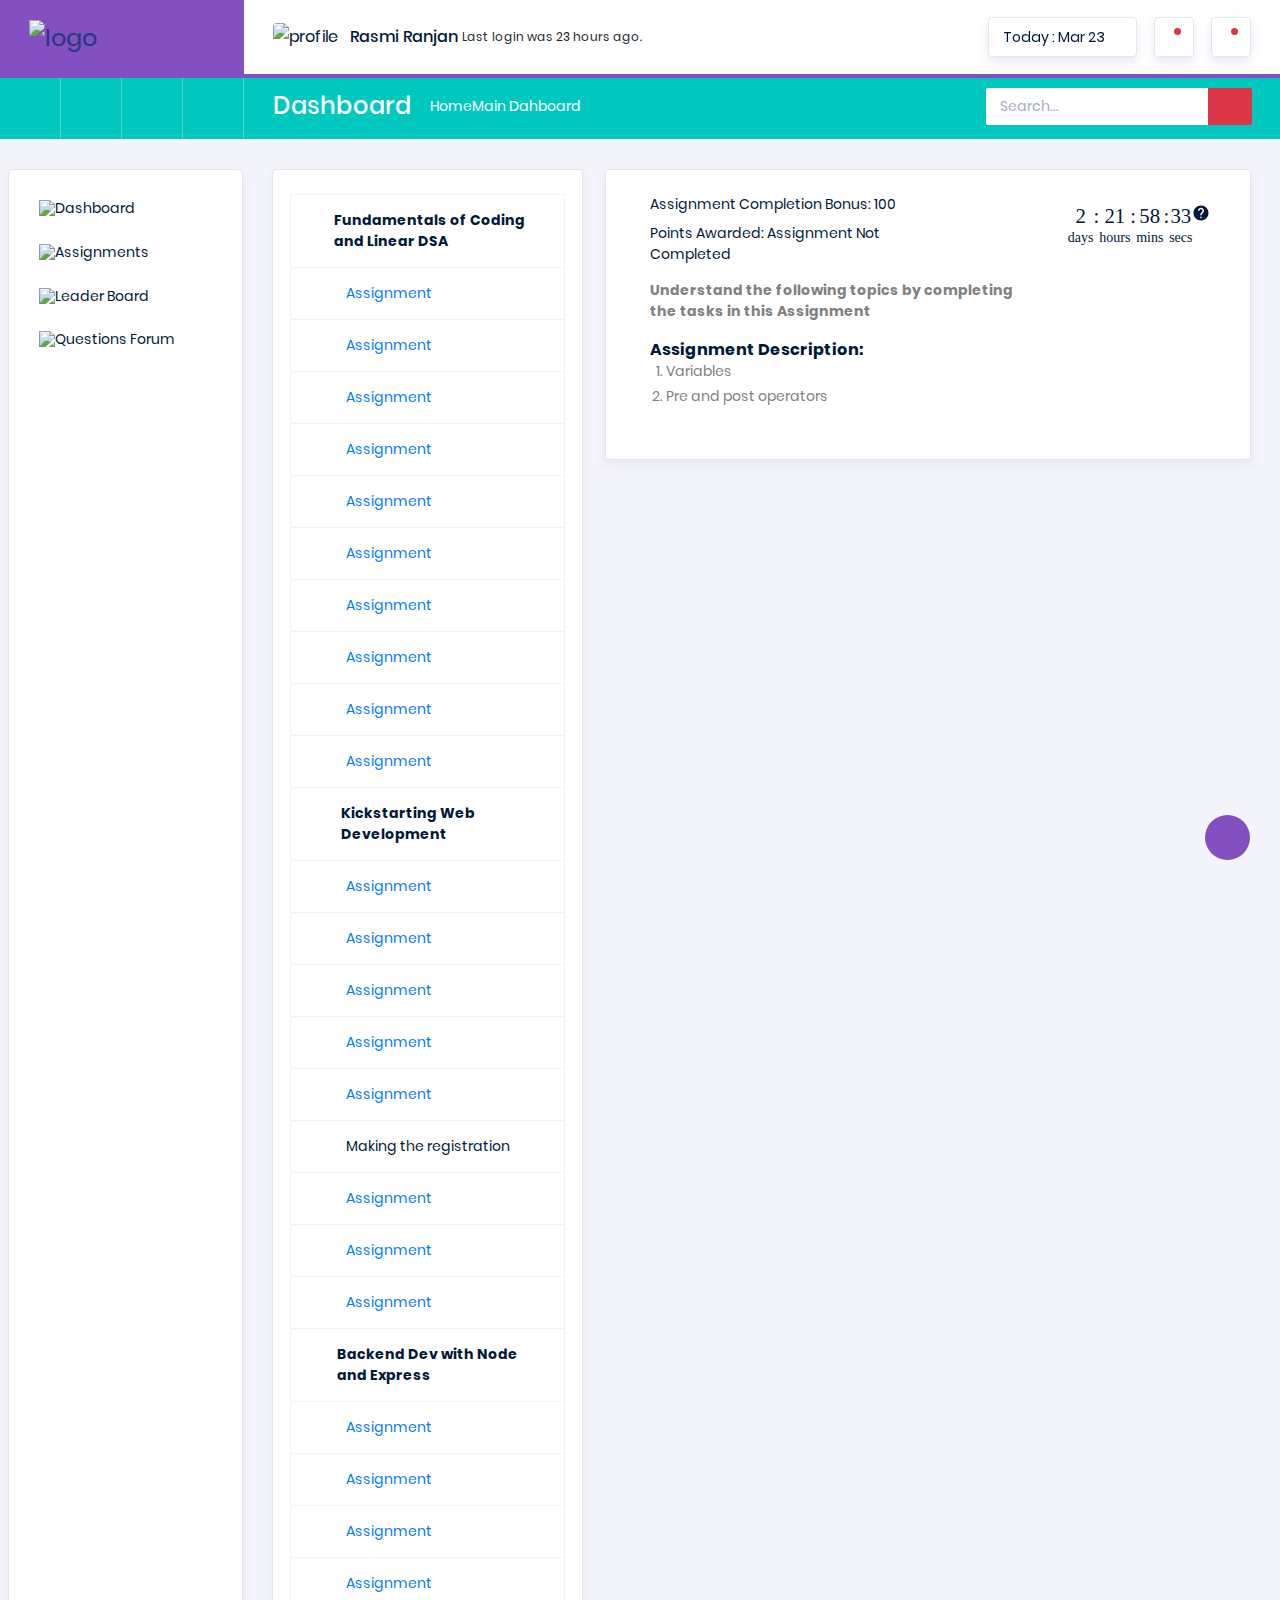
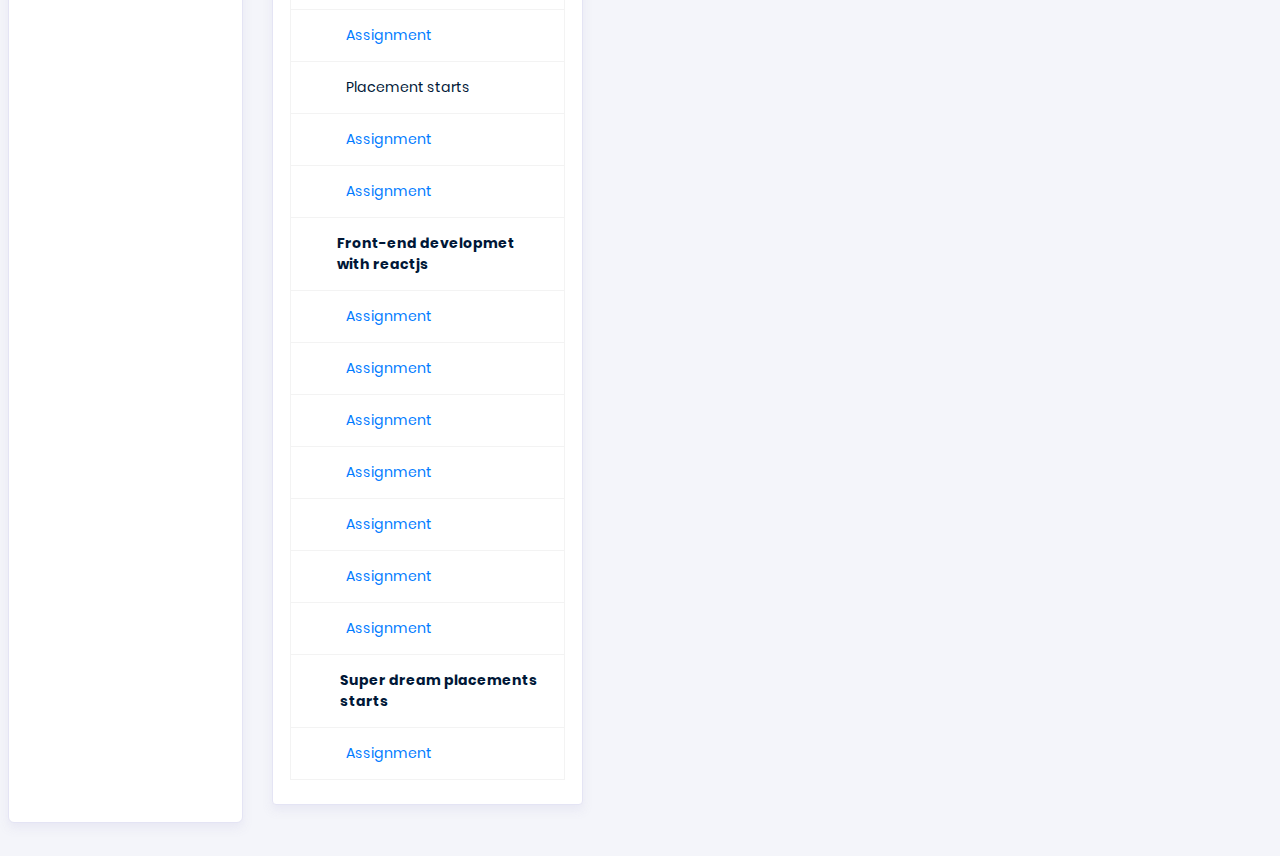
==== Assignments.html @ 37c8fa24 "Add files via upload" ====
<!DOCTYPE html>
<html lang="en">

<head>
  <!-- Required meta tags -->
  <meta charset="utf-8">
  <meta name="viewport" content="width=device-width, initial-scale=1, shrink-to-fit=no">
  <title>Student Dashboard</title>
  <!-- base:css -->
  <link rel="stylesheet" href="vendors/typicons/typicons.css">
  <link rel="stylesheet" href="vendors/css/vendor.bundle.base.css">
  <!-- endinject -->
  <!-- plugin css for this page -->
  <!-- End plugin css for this page -->
  <!-- inject:css -->
  <link rel="stylesheet" href="css/vertical-layout-light/style.css">
  <!-- endinject -->
  <link rel="shortcut icon" href="images/favicon.png" />
</head>

<body>
  <div class="row" id="proBanner">
    <div class="col-12">

    </div>
  </div>
  <div class="container-scroller">
    <!-- partial:partials/_navbar.html -->
    <nav class="navbar col-lg-12 col-12 p-0 fixed-top d-flex flex-row">
      <div class="navbar-brand-wrapper d-flex justify-content-center">
        <div class="navbar-brand-inner-wrapper d-flex justify-content-between align-items-center w-100">
          <a class="navbar-brand brand-logo" href="index.html"><img src="images/" alt="logo" /></a>
          <a class="navbar-brand brand-logo-mini" href="index.html"><img src="images/logo-mini.svg" alt="logo" /></a>
          <button class="navbar-toggler navbar-toggler align-self-center" type="button" data-toggle="minimize">
            <span class="typcn typcn-th-menu"></span>
          </button>
        </div>
      </div>
      <div class="navbar-menu-wrapper d-flex align-items-center justify-content-end">
        <ul class="navbar-nav mr-lg-2">
          <li class="nav-item nav-profile dropdown">
            <a class="nav-link" href="#" data-toggle="dropdown" id="profileDropdown">
              <img src="images/faces/face5.jpg" alt="profile" />
              <span class="nav-profile-name">Rasmi Ranjan</span>
            </a>
            <div class="dropdown-menu dropdown-menu-right navbar-dropdown" aria-labelledby="profileDropdown">
              <a class="dropdown-item">
                <i class="typcn typcn-cog-outline text-primary"></i>
                Settings
              </a>
              <a class="dropdown-item">
                <i class="typcn typcn-eject text-primary"></i>
                Logout
              </a>
            </div>
          </li>
          <li class="nav-item nav-user-status dropdown">
            <p class="mb-0">Last login was 23 hours ago.</p>
          </li>
        </ul>
        <ul class="navbar-nav navbar-nav-right">
          <li class="nav-item nav-date dropdown">
            <a class="nav-link d-flex justify-content-center align-items-center" href="javascript:;">
              <h6 class="date mb-0">Today : Mar 23</h6>
              <i class="typcn typcn-calendar"></i>
            </a>
          </li>
          <li class="nav-item dropdown">
            <a class="nav-link count-indicator dropdown-toggle d-flex justify-content-center align-items-center"
              id="messageDropdown" href="#" data-toggle="dropdown">
              <i class="typcn typcn-cog-outline mx-0"></i>
              <span class="count"></span>
            </a>
            <div class="dropdown-menu dropdown-menu-right navbar-dropdown preview-list"
              aria-labelledby="messageDropdown">
              <p class="mb-0 font-weight-normal float-left dropdown-header">Messages</p>
              <a class="dropdown-item preview-item">
                <div class="preview-thumbnail">
                  <img src="images/faces/face4.jpg" alt="image" class="profile-pic">
                </div>
                <div class="preview-item-content flex-grow">
                  <h6 class="preview-subject ellipsis font-weight-normal">Rasmi Ranjan
                  </h6>
                  <p class="font-weight-light small-text text-muted mb-0">
                    The meeting is cancelled
                  </p>
                </div>
              </a>
              <a class="dropdown-item preview-item">
                <div class="preview-thumbnail">
                  <img src="images/faces/face2.jpg" alt="image" class="profile-pic">
                </div>
                <div class="preview-item-content flex-grow">
                  <h6 class="preview-subject ellipsis font-weight-normal">Tim Cook
                  </h6>
                  <p class="font-weight-light small-text text-muted mb-0">

                  </p>
                </div>
              </a>
              <a class="dropdown-item preview-item">
                <div class="preview-thumbnail">
                  <img src="images/faces/face3.jpg" alt="image" class="profile-pic">
                </div>
                <div class="preview-item-content flex-grow">
                  <h6 class="preview-subject ellipsis font-weight-normal"> Johnson
                  </h6>
                  <p class="font-weight-light small-text text-muted mb-0">

                  </p>
                </div>
              </a>
            </div>
          </li>
          <li class="nav-item dropdown mr-0">
            <a class="nav-link count-indicator dropdown-toggle d-flex align-items-center justify-content-center"
              id="notificationDropdown" href="#" data-toggle="dropdown">
              <i class="typcn typcn-bell mx-0"></i>
              <span class="count"></span>
            </a>
            <div class="dropdown-menu dropdown-menu-right navbar-dropdown preview-list"
              aria-labelledby="notificationDropdown">
              <p class="mb-0 font-weight-normal float-left dropdown-header">Notifications</p>
              <a class="dropdown-item preview-item">
                <div class="preview-thumbnail">
                  <div class="preview-icon bg-success">
                    <i class="typcn typcn-info mx-0"></i>
                  </div>
                </div>
                <div class="preview-item-content">
                  <h6 class="preview-subject font-weight-normal">Application Error</h6>
                  <p class="font-weight-light small-text mb-0 text-muted">
                    Just now
                  </p>
                </div>
              </a>
              <a class="dropdown-item preview-item">
                <div class="preview-thumbnail">
                  <div class="preview-icon bg-warning">
                    <i class="typcn typcn-cog-outline mx-0"></i>
                  </div>
                </div>
                <div class="preview-item-content">
                  <h6 class="preview-subject font-weight-normal">Settings</h6>
                  <p class="font-weight-light small-text mb-0 text-muted">
                    Private message
                  </p>
                </div>
              </a>
              <a class="dropdown-item preview-item">
                <div class="preview-thumbnail">
                  <div class="preview-icon bg-info">
                    <i class="typcn typcn-user mx-0"></i>
                  </div>
                </div>
                <div class="preview-item-content">
                  <h6 class="preview-subject font-weight-normal">New user registration</h6>
                  <p class="font-weight-light small-text mb-0 text-muted">
                    2 days ago
                  </p>
                </div>
              </a>
            </div>
          </li>
        </ul>
        <button class="navbar-toggler navbar-toggler-right d-lg-none align-self-center" type="button"
          data-toggle="offcanvas">
          <span class="typcn typcn-th-menu"></span>
        </button>
      </div>
    </nav>
    <!-- partial -->
    <nav class="navbar-breadcrumb col-xl-12 col-12 d-flex flex-row p-0">
      <div class="navbar-links-wrapper d-flex align-items-stretch">
        <div class="nav-link">
          <a href="javascript:;"><i class="typcn typcn-calendar-outline"></i></a>
        </div>
        <div class="nav-link">
          <a href="javascript:;"><i class="typcn typcn-mail"></i></a>
        </div>
        <div class="nav-link">
          <a href="javascript:;"><i class="typcn typcn-folder"></i></a>
        </div>
        <div class="nav-link">
          <a href="javascript:;"><i class="typcn typcn-document-text"></i></a>
        </div>
      </div>
      <div class="navbar-menu-wrapper d-flex align-items-center justify-content-end">
        <ul class="navbar-nav mr-lg-2">
          <li class="nav-item ml-0">
            <h4 class="mb-0">Dashboard</h4>
          </li>
          <li class="nav-item">
            <div class="d-flex align-items-baseline">
              <p class="mb-0">Home</p>
              <i class="typcn typcn-chevron-right"></i>
              <p class="mb-0">Main Dahboard</p>
            </div>
          </li>
        </ul>
        <ul class="navbar-nav navbar-nav-right">
          <li class="nav-item nav-search d-none d-md-block mr-0">
            <div class="input-group">
              <input type="text" class="form-control" placeholder="Search..." aria-label="search"
                aria-describedby="search">
              <div class="input-group-prepend">
                <span class="input-group-text" id="search">
                  <i class="typcn typcn-zoom"></i>
                </span>
              </div>
            </div>
          </li>
        </ul>
      </div>
    </nav>
    <div class="container-fluid page-body-wrapper">
      <!-- partial:partials/_settings-panel.html -->
      <div class="theme-setting-wrapper">
        <div id="settings-trigger"><i class="typcn typcn-cog-outline"></i></div>
        <div id="theme-settings" class="settings-panel">
          <i class="settings-close typcn typcn-times"></i>
          <p class="settings-heading">SIDEBAR SKINS</p>
          <div class="sidebar-bg-options selected" id="sidebar-light-theme">
            <div class="img-ss rounded-circle bg-light border mr-3"></div>Light
          </div>
          <div class="sidebar-bg-options" id="sidebar-dark-theme">
            <div class="img-ss rounded-circle bg-dark border mr-3"></div>Dark
          </div>
          <p class="settings-heading mt-2">HEADER SKINS</p>
          <div class="color-tiles mx-0 px-4">
            <div class="tiles success"></div>
            <div class="tiles warning"></div>
            <div class="tiles danger"></div>
            <div class="tiles info"></div>
            <div class="tiles dark"></div>
            <div class="tiles default"></div>
          </div>
        </div>
      </div>
      <div id="right-sidebar" class="settings-panel">
        <i class="settings-close typcn typcn-times"></i>
        <ul class="nav nav-tabs" id="setting-panel" role="tablist">
          <li class="nav-item">
            <a class="nav-link active" id="todo-tab" data-toggle="tab" href="#todo-section" role="tab"
              aria-controls="todo-section" aria-expanded="true">TO DO LIST</a>
          </li>
          <li class="nav-item">
            <a class="nav-link" id="chats-tab" data-toggle="tab" href="#chats-section" role="tab"
              aria-controls="chats-section">CHATS</a>
          </li>
        </ul>
        <div class="tab-content" id="setting-content">
          <div class="tab-pane fade show active scroll-wrapper" id="todo-section" role="tabpanel"
            aria-labelledby="todo-section">
            <div class="add-items d-flex px-3 mb-0">
              <form class="form w-100">
                <div class="form-group d-flex">
                  <input type="text" class="form-control todo-list-input" placeholder="Add To-do">
                  <button type="submit" class="add btn btn-primary todo-list-add-btn" id="add-task">Add</button>
                </div>
              </form>
            </div>
            <div class="list-wrapper px-3">
              <ul class="d-flex flex-column-reverse todo-list">
                <li>
                  <div class="form-check">
                    <label class="form-check-label">
                      <input class="checkbox" type="checkbox">
                      Team review meeting at 3.00 PM
                    </label>
                  </div>
                  <i class="remove typcn typcn-delete-outline"></i>
                </li>
                <li>
                  <div class="form-check">
                    <label class="form-check-label">
                      <input class="checkbox" type="checkbox">
                      Prepare for presentation
                    </label>
                  </div>
                  <i class="remove typcn typcn-delete-outline"></i>
                </li>
                <li>
                  <div class="form-check">
                    <label class="form-check-label">
                      <input class="checkbox" type="checkbox">
                      Resolve all the low priority tickets due today
                    </label>
                  </div>
                  <i class="remove typcn typcn-delete-outline"></i>
                </li>
                <li class="completed">
                  <div class="form-check">
                    <label class="form-check-label">
                      <input class="checkbox" type="checkbox" checked>
                      Schedule meeting for next week
                    </label>
                  </div>
                  <i class="remove typcn typcn-delete-outline"></i>
                </li>
                <li class="completed">
                  <div class="form-check">
                    <label class="form-check-label">
                      <input class="checkbox" type="checkbox" checked>
                      Project review
                    </label>
                  </div>
                  <i class="remove typcn typcn-delete-outline"></i>
                </li>
              </ul>
            </div>
            <div class="events py-4 border-bottom px-3">
              <div class="wrapper d-flex mb-2">
                <i class="typcn typcn-media-record-outline text-primary mr-2"></i>
                <span>Feb 11 2018</span>
              </div>
              <p class="mb-0 font-weight-thin text-gray">Creating component page</p>
              <p class="text-gray mb-0">build a js based app</p>
            </div>
            <div class="events pt-4 px-3">
              <div class="wrapper d-flex mb-2">
                <i class="typcn typcn-media-record-outline text-primary mr-2"></i>
                <span>Feb 7 2018</span>
              </div>
              <p class="mb-0 font-weight-thin text-gray">Meeting with Alisa</p>
              <p class="text-gray mb-0 ">Call Sarah Graves</p>
            </div>
          </div>
          <!-- To do section tab ends -->
          <div class="tab-pane fade" id="chats-section" role="tabpanel" aria-labelledby="chats-section">
            <div class="d-flex align-items-center justify-content-between border-bottom">
              <p class="settings-heading border-top-0 mb-3 pl-3 pt-0 border-bottom-0 pb-0">Friends</p>
              <small class="settings-heading border-top-0 mb-3 pt-0 border-bottom-0 pb-0 pr-3 font-weight-normal">See
                All</small>
            </div>
            <ul class="chat-list">
              <li class="list active">
                <div class="profile"><img src="images/faces/face1.jpg" alt="image"><span class="online"></span></div>
                <div class="info">
                  <p>Thomas Douglas</p>
                  <p>Available</p>
                </div>
                <small class="text-muted my-auto">19 min</small>
              </li>
              <li class="list">
                <div class="profile"><img src="images/faces/face2.jpg" alt="image"><span class="offline"></span></div>
                <div class="info">
                  <div class="wrapper d-flex">
                    <p>Catherine</p>
                  </div>
                  <p>Away</p>
                </div>
                <div class="badge badge-success badge-pill my-auto mx-2">4</div>
                <small class="text-muted my-auto">23 min</small>
              </li>
              <li class="list">
                <div class="profile"><img src="images/faces/face3.jpg" alt="image"><span class="online"></span></div>
                <div class="info">
                  <p>Daniel Russell</p>
                  <p>Available</p>
                </div>
                <small class="text-muted my-auto">14 min</small>
              </li>
              <li class="list">
                <div class="profile"><img src="images/faces/face4.jpg" alt="image"><span class="offline"></span></div>
                <div class="info">
                  <p>James Richardson</p>
                  <p>Away</p>
                </div>
                <small class="text-muted my-auto">2 min</small>
              </li>
              <li class="list">
                <div class="profile"><img src="images/faces/face5.jpg" alt="image"><span class="online"></span></div>
                <div class="info">
                  <p>Madeline Kennedy</p>
                  <p>Available</p>
                </div>
                <small class="text-muted my-auto">5 min</small>
              </li>
              <li class="list">
                <div class="profile"><img src="images/faces/face6.jpg" alt="image"><span class="online"></span></div>
                <div class="info">
                  <p>Sarah Graves</p>
                  <p>Available</p>
                </div>
                <small class="text-muted my-auto">47 min</small>
              </li>
            </ul>
          </div>
          <!-- chat tab ends -->
        </div>
      </div>
      <!-- partial -->
      <!-- partial:partials/_sidebar.html -->
      <nav class="sidebar sidebar-offcanvas" id="sidebar">
        <ul class="nav">
          <li class="nav-item">
            <a class="nav-link" href="index.html">
              <!-- <i class="typcn typcn-device-desktop menu-icon"></i> -->
              <img
                src="https://img.icons8.com/external-kmg-design-flat-kmg-design/20/000000/external-dashboard-user-interface-kmg-design-flat-kmg-design.png" />
              <span class="menu-title">Dashboard</span>
              <!-- <div class="badge badge-danger">new</div> -->
            </a>
          </li>
          <li class="nav-item">
            <a class="nav-link" href="Assignments.html">
              <img
                src="https://img.icons8.com/external-inipagistudio-mixed-inipagistudio/20/000000/external-assignment-online-crash-course-inipagistudio-mixed-inipagistudio.png" />
              <!-- <i class="typcn typcn-device-desktop menu-icon"></i> -->
              <span class="menu-title">Assignments</span>
              <!-- <div class="badge badge-danger">new</div> -->
            </a>
          </li>
          <li class="nav-item">
            <a class="nav-link" href="LeaderBoard.html">
              <!-- <i class="typcn typcn-device-desktop menu-icon"></i> -->
              <img
                src="https://img.icons8.com/external-icongeek26-flat-icongeek26/20/000000/external-award-sports-and-games-icongeek26-flat-icongeek26.png" />
              <span class="menu-title">Leader Board</span>
              <!-- <div class="badge badge-danger">new</div> -->
            </a>
          </li>
          <li class="nav-item">
            <a class="nav-link" href="QuestionsForum.html">
              <!-- <i class="typcn typcn-device-desktop menu-icon"></i> -->
              <img
                src="https://img.icons8.com/external-inipagistudio-mixed-inipagistudio/20/000000/external-forum-business-mentoring-inipagistudio-mixed-inipagistudio.png" />
              <span class="menu-title">Questions Forum</span>
              <!-- <div class="badge badge-danger">new</div> -->
            </a>
          </li>
          
        </ul>
      </nav>

      <!-- partial -->
      <div class="main-panel">
        <div class="content-wrapper">
          <!-- </div> -->
          <div class="row">
            <div class="col-xl-4 grid-margin stretch-card">
              <div class="card">

                <div class="card-body">
                  <div class="row icons-list">
                    <div class="col-sm-6 col-md-4 col-lg-12">
                      <!-- <img src="https://img.icons8.com/ios/22/000000/milestone.png" /> -->

                      <i class="mdi mdi-access-point"></i> <span style="font-weight: bold;">Fundamentals of Coding and
                        Linear DSA</span>
                    </div>
                    <div class="col-sm-6 col-md-4 col-lg-12">
                      <!-- <img
                        src="https://img.icons8.com/external-kmg-design-basic-outline-kmg-design/22/000000/external-open-book-back-to-school-kmg-design-basic-outline-kmg-design.png" /> -->
                      <i class="mdi mdi-access-point-network"></i><a href="#"> Assignment</a>
                      <!-- <img src="https://img.icons8.com/color/18/000000/lock--v1.png" /> -->

                    </div>
                    <div class="col-sm-6 col-md-4 col-lg-12">
                      <!-- <img
                        src="https://img.icons8.com/external-kmg-design-basic-outline-kmg-design/22/000000/external-open-book-back-to-school-kmg-design-basic-outline-kmg-design.png" /> -->
                        <i class="mdi mdi-access-point-network"></i><a href="#"> Assignment</a>
                      <!-- <img src="https://img.icons8.com/color/18/000000/lock--v1.png" /> -->
                    </div>
                    <div class="col-sm-6 col-md-4 col-lg-12">
                      <!-- <img
                        src="https://img.icons8.com/external-kmg-design-basic-outline-kmg-design/22/000000/external-open-book-back-to-school-kmg-design-basic-outline-kmg-design.png" /> -->
                        <i class="mdi mdi-access-point-network"></i><a href="#"> Assignment</a>
                      <!-- <img src="https://img.icons8.com/color/18/000000/lock--v1.png" /> -->
                    </div>
                    <div class="col-sm-6 col-md-4 col-lg-12">
                      <!-- <img
                        src="https://img.icons8.com/external-kmg-design-basic-outline-kmg-design/22/000000/external-open-book-back-to-school-kmg-design-basic-outline-kmg-design.png" /> -->
                        <i class="mdi mdi-access-point-network"></i><a href="#"> Assignment</a>
                      <!-- <img src="https://img.icons8.com/color/18/000000/lock--v1.png" /> -->
                    </div>
                    <div class="col-sm-6 col-md-4 col-lg-12">
                      <!-- <img
                        src="https://img.icons8.com/external-kmg-design-basic-outline-kmg-design/22/000000/external-open-book-back-to-school-kmg-design-basic-outline-kmg-design.png" /> -->
                        <i class="mdi mdi-access-point-network"></i><a href="#"> Assignment</a>
                      <!-- <img src="https://img.icons8.com/color/18/000000/lock--v1.png" /> -->
                    </div>
                    <div class="col-sm-6 col-md-4 col-lg-12">
                      <!-- <img
                        src="https://img.icons8.com/external-kmg-design-basic-outline-kmg-design/22/000000/external-open-book-back-to-school-kmg-design-basic-outline-kmg-design.png" /> -->
                        <i class="mdi mdi-access-point-network"></i><a href="#"> Assignment</a>
                      <!-- <img src="https://img.icons8.com/color/18/000000/lock--v1.png" /> -->
                    </div>
                    <div class="col-sm-6 col-md-4 col-lg-12">
                      <!-- <img
                        src="https://img.icons8.com/external-kmg-design-basic-outline-kmg-design/22/000000/external-open-book-back-to-school-kmg-design-basic-outline-kmg-design.png" /> -->
                        <i class="mdi mdi-access-point-network"></i><a href="#"> Assignment</a>
                      <!-- <img src="https://img.icons8.com/color/18/000000/lock--v1.png" /> -->
                    </div>
                    <div class="col-sm-6 col-md-4 col-lg-12">
                      <!-- <img
                        src="https://img.icons8.com/external-kmg-design-basic-outline-kmg-design/22/000000/external-open-book-back-to-school-kmg-design-basic-outline-kmg-design.png" /> -->
                        <i class="mdi mdi-access-point-network"></i><a href="#"> Assignment</a>
                      <!-- <img src="https://img.icons8.com/color/18/000000/lock--v1.png" /> -->
                    </div>
                    <div class="col-sm-6 col-md-4 col-lg-12">
                      <!-- <img
                        src="https://img.icons8.com/external-kmg-design-basic-outline-kmg-design/22/000000/external-open-book-back-to-school-kmg-design-basic-outline-kmg-design.png" /> -->
                        <i class="mdi mdi-access-point-network"></i><a href="#"> Assignment</a>
                      <!-- <img src="https://img.icons8.com/color/18/000000/lock--v1.png" /> -->
                    </div>
                    <div class="col-sm-6 col-md-4 col-lg-12">
                      <!-- <img
                        src="https://img.icons8.com/external-kmg-design-basic-outline-kmg-design/22/000000/external-open-book-back-to-school-kmg-design-basic-outline-kmg-design.png" /> -->
                        <i class="mdi mdi-access-point-network"></i><a href="#"> Assignment</a>
                      <!-- <img src="https://img.icons8.com/color/18/000000/lock--v1.png" /> -->
                    </div>
                    <div class="col-sm-6 col-md-4 col-lg-12">
                      <!-- <img src="https://img.icons8.com/ios/22/000000/milestone.png" /> -->

                      <i class="mdi mdi-access-point"></i> <span style="font-weight: bold;"> Kickstarting Web
                        Development</span>
                    </div>
                    <div class="col-sm-6 col-md-4 col-lg-12">
                      <!-- <img
                        src="https://img.icons8.com/external-kmg-design-basic-outline-kmg-design/22/000000/external-open-book-back-to-school-kmg-design-basic-outline-kmg-design.png" /> -->
                        <i class="mdi mdi-access-point-network"></i><a href="#"> Assignment</a>
                      <!-- <img src="https://img.icons8.com/color/18/000000/lock--v1.png" /> -->
                    </div>
                    <div class="col-sm-6 col-md-4 col-lg-12">
                      <!-- <img
                        src="https://img.icons8.com/external-kmg-design-basic-outline-kmg-design/22/000000/external-open-book-back-to-school-kmg-design-basic-outline-kmg-design.png" /> -->
                        <i class="mdi mdi-access-point-network"></i><a href="#"> Assignment</a>
                      <!-- <img src="https://img.icons8.com/color/18/000000/lock--v1.png" /> -->
                    </div>
                    <div class="col-sm-6 col-md-4 col-lg-12">
                      <!-- <img
                        src="https://img.icons8.com/external-kmg-design-basic-outline-kmg-design/22/000000/external-open-book-back-to-school-kmg-design-basic-outline-kmg-design.png" /> -->
                        <i class="mdi mdi-access-point-network"></i><a href="#"> Assignment</a>
                      <!-- <img src="https://img.icons8.com/color/18/000000/lock--v1.png" /> -->
                    </div>
                    <div class="col-sm-6 col-md-4 col-lg-12">
                      <!-- <img
                        src="https://img.icons8.com/external-kmg-design-basic-outline-kmg-design/22/000000/external-open-book-back-to-school-kmg-design-basic-outline-kmg-design.png" /> -->
                        <i class="mdi mdi-access-point-network"></i><a href="#"> Assignment</a>
                      <!-- <img src="https://img.icons8.com/color/18/000000/lock--v1.png" /> -->
                    </div>
                    <div class="col-sm-6 col-md-4 col-lg-12">
                      <!-- <img
                        src="https://img.icons8.com/external-kmg-design-basic-outline-kmg-design/22/000000/external-open-book-back-to-school-kmg-design-basic-outline-kmg-design.png" /> -->
                        <i class="mdi mdi-access-point-network"></i><a href="#"> Assignment</a>
                      <!-- <img src="https://img.icons8.com/color/18/000000/lock--v1.png" /> -->
                    </div>
                    <div class="col-sm-6 col-md-4 col-lg-12">
                      <!-- <img
                        src="https://img.icons8.com/external-kmg-design-basic-outline-kmg-design/22/000000/external-open-book-back-to-school-kmg-design-basic-outline-kmg-design.png" /> -->
                      <i class="mdi mdi-account-card-details"></i>Making the registration
                      <!-- <img src="https://img.icons8.com/color/18/000000/lock--v1.png" /> -->
                    </div>
                    <div class="col-sm-6 col-md-4 col-lg-12">
                      <!-- <img
                        src="https://img.icons8.com/external-kmg-design-basic-outline-kmg-design/22/000000/external-open-book-back-to-school-kmg-design-basic-outline-kmg-design.png" /> -->
                        <i class="mdi mdi-access-point-network"></i><a href="#"> Assignment</a>
                      <!-- <img src="https://img.icons8.com/color/18/000000/lock--v1.png" /> -->
                    </div>
                    <div class="col-sm-6 col-md-4 col-lg-12">
                      <!-- <img
                        src="https://img.icons8.com/external-kmg-design-basic-outline-kmg-design/22/000000/external-open-book-back-to-school-kmg-design-basic-outline-kmg-design.png" /> -->
                        <i class="mdi mdi-access-point-network"></i><a href="#"> Assignment</a>
                      <!-- <img src="https://img.icons8.com/color/18/000000/lock--v1.png" /> -->
                    </div>
                    <div class="col-sm-6 col-md-4 col-lg-12">
                      <!-- <img
                        src="https://img.icons8.com/external-kmg-design-basic-outline-kmg-design/22/000000/external-open-book-back-to-school-kmg-design-basic-outline-kmg-design.png" /> -->
                        <i class="mdi mdi-access-point-network"></i><a href="#"> Assignment</a>
                      <!-- <img src="https://img.icons8.com/color/18/000000/lock--v1.png" /> -->
                    </div>
                    <div class="col-sm-6 col-md-4 col-lg-12">
                      <!-- <img src="https://img.icons8.com/ios/22/000000/milestone.png" /> -->
                      <i class="mdi mdi-access-point"></i> <span style="font-weight: bold;">Backend Dev with Node and
                        Express</span>
                    </div>
                    <div class="col-sm-6 col-md-4 col-lg-12">
                      <!-- <img
                        src="https://img.icons8.com/external-kmg-design-basic-outline-kmg-design/22/000000/external-open-book-back-to-school-kmg-design-basic-outline-kmg-design.png" /> -->
                        <i class="mdi mdi-access-point-network"></i><a href="#"> Assignment</a>
                      <!-- <img src="https://img.icons8.com/color/18/000000/lock--v1.png" /> -->
                    </div>
                    <div class="col-sm-6 col-md-4 col-lg-12">
                      <!-- <img
                        src="https://img.icons8.com/external-kmg-design-basic-outline-kmg-design/22/000000/external-open-book-back-to-school-kmg-design-basic-outline-kmg-design.png" /> -->
                        <i class="mdi mdi-access-point-network"></i><a href="#"> Assignment</a>
                      <!-- <img src="https://img.icons8.com/color/18/000000/lock--v1.png" /> -->
                    </div>
                    <div class="col-sm-6 col-md-4 col-lg-12">
                      <!-- <img
                        src="https://img.icons8.com/external-kmg-design-basic-outline-kmg-design/22/000000/external-open-book-back-to-school-kmg-design-basic-outline-kmg-design.png" /> -->
                        <i class="mdi mdi-access-point-network"></i><a href="#"> Assignment</a>
                      <!-- <img src="https://img.icons8.com/color/18/000000/lock--v1.png" /> -->
                    </div>
                    <div class="col-sm-6 col-md-4 col-lg-12">
                      <!-- <img
                        src="https://img.icons8.com/external-kmg-design-basic-outline-kmg-design/22/000000/external-open-book-back-to-school-kmg-design-basic-outline-kmg-design.png" /> -->
                        <i class="mdi mdi-access-point-network"></i><a href="#"> Assignment</a>
                      <!-- <img src="https://img.icons8.com/color/18/000000/lock--v1.png" /> -->
                    </div>
                    <div class="col-sm-6 col-md-4 col-lg-12">
                      <!-- <img
                        src="https://img.icons8.com/external-kmg-design-basic-outline-kmg-design/22/000000/external-open-book-back-to-school-kmg-design-basic-outline-kmg-design.png" /> -->
                        <i class="mdi mdi-access-point-network"></i><a href="#"> Assignment</a>
                      <!-- <img src="https://img.icons8.com/color/18/000000/lock--v1.png" /> -->
                    </div>
                    <div class="col-sm-6 col-md-4 col-lg-12">
                      <!-- <img src="https://img.icons8.com/ios/22/000000/milestone.png" /> -->
                      <i class="mdi mdi-account-card-details"></i> <span> Placement starts</span>

                    </div>
                    <div class="col-sm-6 col-md-4 col-lg-12">
                      <!-- <img
                        src="https://img.icons8.com/external-kmg-design-basic-outline-kmg-design/22/000000/external-open-book-back-to-school-kmg-design-basic-outline-kmg-design.png" /> -->
                        <i class="mdi mdi-access-point-network"></i><a href="#"> Assignment</a>
                      <!-- <img src="https://img.icons8.com/color/18/000000/lock--v1.png" /> -->
                    </div>
                    <div class="col-sm-6 col-md-4 col-lg-12">
                      <!-- <img
                        src="https://img.icons8.com/external-kmg-design-basic-outline-kmg-design/22/000000/external-open-book-back-to-school-kmg-design-basic-outline-kmg-design.png" /> -->
                        <i class="mdi mdi-access-point-network"></i><a href="#"> Assignment</a>
                      <!-- <img src="https://img.icons8.com/color/18/000000/lock--v1.png" /> -->
                    </div>
                    <div class="col-sm-6 col-md-4 col-lg-12">
                      <!-- <img src="https://img.icons8.com/ios/22/000000/milestone.png" /> -->
                      <i class="mdi mdi-account-card-details"></i> <span style="font-weight: bold;">Front-end developmet
                        with reactjs</span>

                    </div>
                    <div class="col-sm-6 col-md-4 col-lg-12">
                      <!-- <img
                        src="https://img.icons8.com/external-kmg-design-basic-outline-kmg-design/22/000000/external-open-book-back-to-school-kmg-design-basic-outline-kmg-design.png" /> -->
                        <i class="mdi mdi-access-point-network"></i><a href="#"> Assignment</a>
                      <!-- <img src="https://img.icons8.com/color/18/000000/lock--v1.png" /> -->
                    </div>
                    <div class="col-sm-6 col-md-4 col-lg-12">
                      <!-- <img
                        src="https://img.icons8.com/external-kmg-design-basic-outline-kmg-design/22/000000/external-open-book-back-to-school-kmg-design-basic-outline-kmg-design.png" /> -->
                        <i class="mdi mdi-access-point-network"></i><a href="#"> Assignment</a>
                      <!-- <img src="https://img.icons8.com/color/18/000000/lock--v1.png" /> -->
                    </div>
                    <div class="col-sm-6 col-md-4 col-lg-12">
                      <!-- <img
                        src="https://img.icons8.com/external-kmg-design-basic-outline-kmg-design/22/000000/external-open-book-back-to-school-kmg-design-basic-outline-kmg-design.png" /> -->
                        <i class="mdi mdi-access-point-network"></i><a href="#"> Assignment</a>
                      <!-- <img src="https://img.icons8.com/color/18/000000/lock--v1.png" /> -->
                    </div>
                    <div class="col-sm-6 col-md-4 col-lg-12">
                      <!-- <img
                        src="https://img.icons8.com/external-kmg-design-basic-outline-kmg-design/22/000000/external-open-book-back-to-school-kmg-design-basic-outline-kmg-design.png" /> -->
                        <i class="mdi mdi-access-point-network"></i><a href="#"> Assignment</a>
                      <!-- <img src="https://img.icons8.com/color/18/000000/lock--v1.png" /> -->
                    </div>
                    <div class="col-sm-6 col-md-4 col-lg-12">
                      <!-- <img
                        src="https://img.icons8.com/external-kmg-design-basic-outline-kmg-design/22/000000/external-open-book-back-to-school-kmg-design-basic-outline-kmg-design.png" /> -->
                        <i class="mdi mdi-access-point-network"></i><a href="#"> Assignment</a>
                      <!-- <img src="https://img.icons8.com/color/18/000000/lock--v1.png" /> -->
                    </div>
                    <div class="col-sm-6 col-md-4 col-lg-12">
                      <!-- <img
                        src="https://img.icons8.com/external-kmg-design-basic-outline-kmg-design/22/000000/external-open-book-back-to-school-kmg-design-basic-outline-kmg-design.png" /> -->
                        <i class="mdi mdi-access-point-network"></i><a href="#"> Assignment</a>
                      <!-- <img src="https://img.icons8.com/color/18/000000/lock--v1.png" /> -->
                    </div>
                    <div class="col-sm-6 col-md-4 col-lg-12">
                      <!-- <img
                        src="https://img.icons8.com/external-kmg-design-basic-outline-kmg-design/22/000000/external-open-book-back-to-school-kmg-design-basic-outline-kmg-design.png" /> -->
                        <i class="mdi mdi-access-point-network"></i><a href="#"> Assignment</a>
                      <!-- <img src="https://img.icons8.com/color/18/000000/lock--v1.png" /> -->
                    </div>
                    <div class="col-sm-6 col-md-4 col-lg-12">
                      <!-- <img src="https://img.icons8.com/ios/22/000000/milestone.png" /> -->
                      <i class="mdi mdi-account-card-details"></i> <span style="font-weight: bold;">Super dream
                        placements starts</span>

                    </div>
                    <div class="col-sm-6 col-md-4 col-lg-12">
                      <!-- <img
                        src="https://img.icons8.com/external-kmg-design-basic-outline-kmg-design/22/000000/external-open-book-back-to-school-kmg-design-basic-outline-kmg-design.png" /> -->
                        <i class="mdi mdi-access-point-network"></i><a href="#"> Assignment</a>
                      <!-- <img src="https://img.icons8.com/color/18/000000/lock--v1.png" /> -->
                    </div>
                  </div>

                </div>
              </div>
            </div>
            <div class="col-md-8">
              <div class="row">
                <div class="col-lg-12 grid-margin stretch-card">
                  <div class="card">
                    <div class="card-body">
                      <div class="content">
                        <div class="flex  justify-between timer-div">
                          <div class="points-div">
                            <p>Assignment Completion Bonus: 100</p>
                            <p class="mt2">Points Awarded: Assignment Not Completed</p>
                          </div>
                          <div class="timer-component">
                            <div class="">
                              <div class="time">
                                <div class="flex">
                                  <div>2
                                    <p class="f7">days</p>
                                  </div>:<div>21
                                    <p class="f7">hours</p>
                                  </div>:<div>58
                                    <p class="f7">mins</p>
                                  </div>:<div>33
                                    <p class="f7">secs</p>
                                  </div>
                                </div>
                              </div>
                            </div>
                            <svg class="MuiSvgIcon-root" focusable="false" viewBox="0 0 24 24" aria-hidden="true"
                              title="Maximum time: 7 Days, Started on: 27th Apr 2022, 20:28, Ends on: 4th May 2022, 20:28"
                              style="width: 18px; height: 18px;">
                              <path
                                d="M12 2C6.48 2 2 6.48 2 12s4.48 10 10 10 10-4.48 10-10S17.52 2 12 2zm1 17h-2v-2h2v2zm2.07-7.75l-.9.92C13.45 12.9 13 13.5 13 15h-2v-.5c0-1.1.45-2.1 1.17-2.83l1.24-1.26c.37-.36.59-.86.59-1.41 0-1.1-.9-2-2-2s-2 .9-2 2H8c0-2.21 1.79-4 4-4s4 1.79 4 4c0 .88-.36 1.68-.93 2.25z">

                              </path>
                            </svg>
                          </div>
                        </div>
                        <div class="assignment-description">
                          <p class="f5 b mt2 tc mb1"> Assignment Description:</p>
                          <div class="ql-editor pa0 ma0 pointer ">
                            <p>
                              <strong>Understand the following topics by completing the tasks in this
                                Assignment</strong>
                            </p>
                            <ol>
                              <li>Variables</li>
                              <li>Pre and post operators</li>
                            </ol>
                          </div>
                        </div>
                      </div>
                    </div>
                  </div>
                </div>
              </div>
            </div>
          </div>
        </div>
      </div>
    </div>
  </div>
  <!-- content-wrapper ends -->
  <!-- partial:partials/_footer.html -->
  <!-- <footer class="footer">
            <div class="card">
                <div class="card-body">
                    <div class="d-sm-flex justify-content-center justify-content-sm-between">
                        <span class="text-muted text-center text-sm-left d-block d-sm-inline-block">Copyright © 2020 <a href="https://www.bootstrapdash.com/" class="text-muted" target="_blank">Bootstrapdash</a>. All rights reserved.</span>
                        <span class="float-none float-sm-right d-block mt-1 mt-sm-0 text-center text-muted">Free <a href="https://www.bootstrapdash.com/" class="text-muted" target="_blank">Bootstrap dashboard</a> templates from Bootstrapdash.com</span>
                    </div>
                </div>    
            </div>        
        </footer> -->
  <!-- partial -->
  </div>
  <!-- main-panel ends -->
  </div>
  <!-- page-body-wrapper ends -->
  </div>
  <!-- container-scroller -->

  <!-- base:js -->
  <script src="vendors/js/vendor.bundle.base.js"></script>
  <!-- endinject -->
  <!-- Plugin js for this page-->
  <script src="vendors/chart.js/Chart.min.js"></script>
  <!-- End plugin js for this page-->
  <!-- inject:js -->
  <script src="js/off-canvas.js"></script>
  <script src="js/hoverable-collapse.js"></script>
  <script src="js/template.js"></script>
  <script src="js/settings.js"></script>
  <script src="js/todolist.js"></script>
  <!-- endinject -->
  <!-- Custom js for this page-->
  <script src="js/dashboard.js"></script>
  <script src="./js/chart.js"></script>
  <script src="./js/chartlist.js"></script>

  <!-- End custom js for this page-->
</body>

</html>
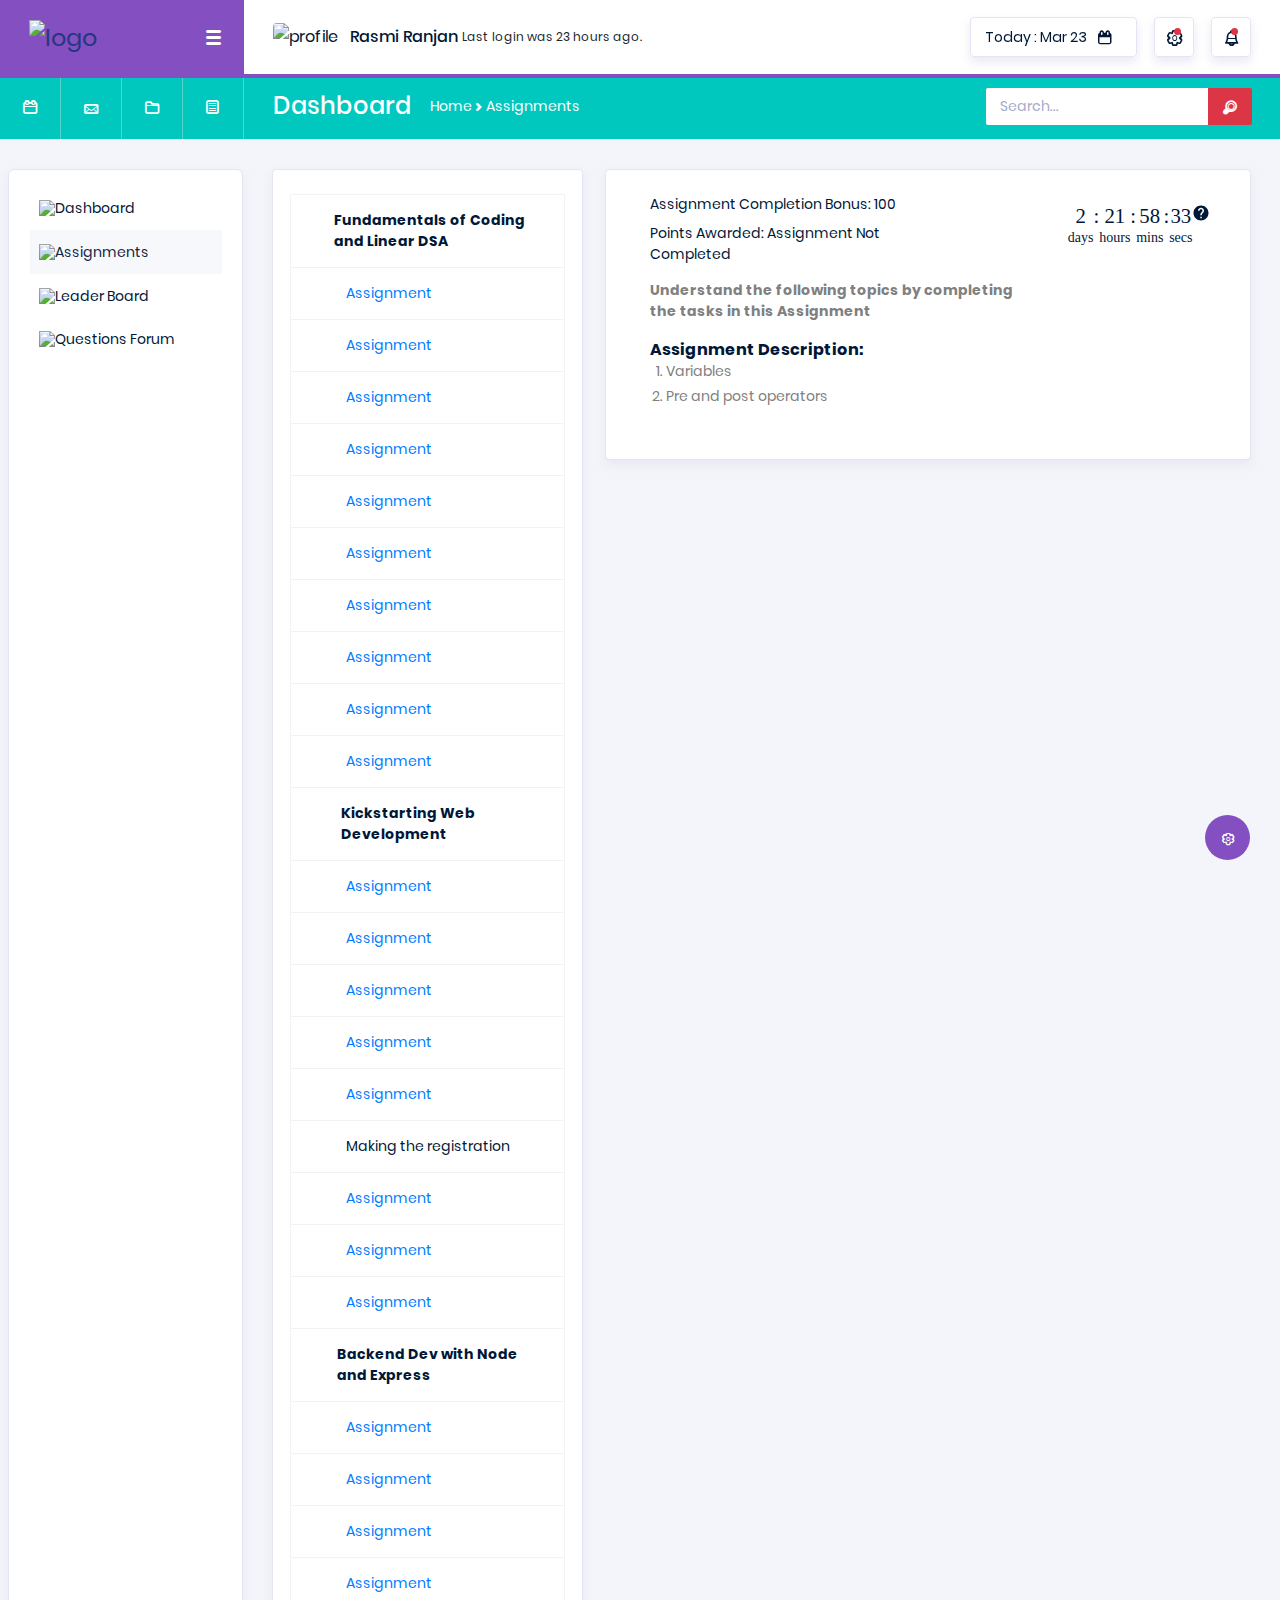
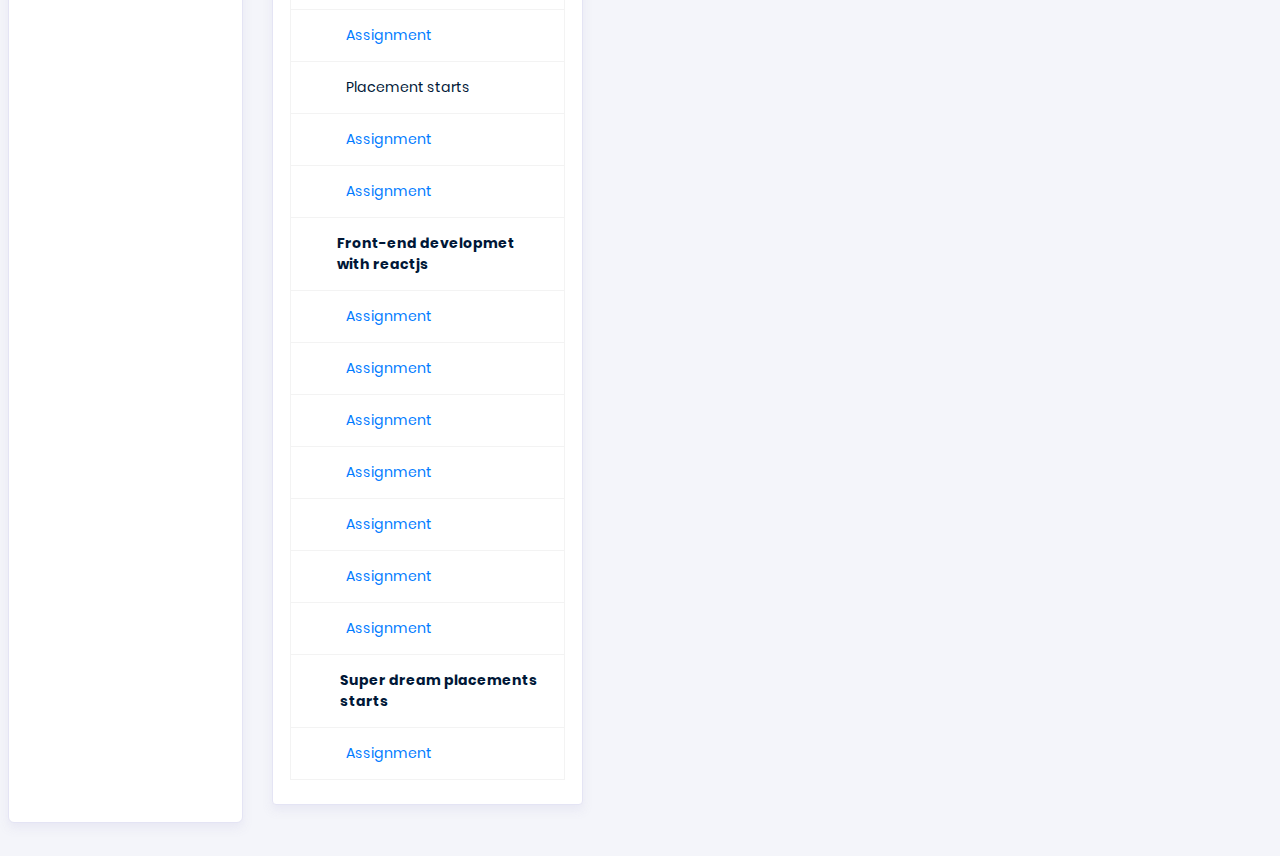
==== commit e2d9cc4d: "Update Assignments.html" ====
--- a/Assignments.html
+++ b/Assignments.html
@@ -194,7 +194,7 @@
             <div class="d-flex align-items-baseline">
               <p class="mb-0">Home</p>
               <i class="typcn typcn-chevron-right"></i>
-              <p class="mb-0">Main Dahboard</p>
+              <p class="mb-0">Assignments</p>
             </div>
           </li>
         </ul>
@@ -790,4 +790,4 @@
   <!-- End custom js for this page-->
 </body>
 
-</html>+</html>
--- a/vendors/typicons/typicons.css
+++ b/vendors/typicons/typicons.css
@@ -0,0 +1,1040 @@
+@charset 'UTF-8';
+ 
+/* @FONT-FACE loads font into browser */
+@font-face {
+  font-family: 'typicons';
+  font-weight: normal;
+  font-style: normal;
+  src: url('typicons.eot');
+  src: url('typicons.eot?#iefix') format('embedded-opentype'),
+       url('typicons.woff') format('woff'),
+       url('typicons.ttf') format('truetype'),
+       url('typicons.svg#typicons') format('svg');
+}
+ 
+/* :before psuedo-selector inserts and styles icon */
+.typcn:before {
+  font-family: 'typicons';
+  font-style: normal;
+  font-weight: normal;
+  speak: none;
+  display: inline-block;
+  text-decoration: inherit;
+  width: 1em;
+  height: 1em;
+  font-size: 1em;
+  text-align: center;
+  -webkit-font-smoothing: antialiased;
+  font-smoothing: antialiased;
+  text-rendering: optimizeLegibility;
+}
+ 
+/* Code for individual icons */ 
+.typcn-adjust-brightness:before { 
+  content: '\e000'; /* '' */
+} 
+.typcn-adjust-contrast:before { 
+  content: '\e001'; /* '' */
+} 
+.typcn-anchor-outline:before { 
+  content: '\e002'; /* '' */
+} 
+.typcn-anchor:before { 
+  content: '\e003'; /* '' */
+} 
+.typcn-archive:before { 
+  content: '\e004'; /* '' */
+} 
+.typcn-arrow-back-outline:before { 
+  content: '\e005'; /* '' */
+} 
+.typcn-arrow-back:before { 
+  content: '\e006'; /* '' */
+} 
+.typcn-arrow-down-outline:before { 
+  content: '\e007'; /* '' */
+} 
+.typcn-arrow-down-thick:before { 
+  content: '\e008'; /* '' */
+} 
+.typcn-arrow-down:before { 
+  content: '\e009'; /* '' */
+} 
+.typcn-arrow-forward-outline:before { 
+  content: '\e00a'; /* '' */
+} 
+.typcn-arrow-forward:before { 
+  content: '\e00b'; /* '' */
+} 
+.typcn-arrow-left-outline:before { 
+  content: '\e00c'; /* '' */
+} 
+.typcn-arrow-left-thick:before { 
+  content: '\e00d'; /* '' */
+} 
+.typcn-arrow-left:before { 
+  content: '\e00e'; /* '' */
+} 
+.typcn-arrow-loop-outline:before { 
+  content: '\e00f'; /* '' */
+} 
+.typcn-arrow-loop:before { 
+  content: '\e010'; /* '' */
+} 
+.typcn-arrow-maximise-outline:before { 
+  content: '\e011'; /* '' */
+} 
+.typcn-arrow-maximise:before { 
+  content: '\e012'; /* '' */
+} 
+.typcn-arrow-minimise-outline:before { 
+  content: '\e013'; /* '' */
+} 
+.typcn-arrow-minimise:before { 
+  content: '\e014'; /* '' */
+} 
+.typcn-arrow-move-outline:before { 
+  content: '\e015'; /* '' */
+} 
+.typcn-arrow-move:before { 
+  content: '\e016'; /* '' */
+} 
+.typcn-arrow-repeat-outline:before { 
+  content: '\e017'; /* '' */
+} 
+.typcn-arrow-repeat:before { 
+  content: '\e018'; /* '' */
+} 
+.typcn-arrow-right-outline:before { 
+  content: '\e019'; /* '' */
+} 
+.typcn-arrow-right-thick:before { 
+  content: '\e01a'; /* '' */
+} 
+.typcn-arrow-right:before { 
+  content: '\e01b'; /* '' */
+} 
+.typcn-arrow-shuffle:before { 
+  content: '\e01c'; /* '' */
+} 
+.typcn-arrow-sorted-down:before { 
+  content: '\e01d'; /* '' */
+} 
+.typcn-arrow-sorted-up:before { 
+  content: '\e01e'; /* '' */
+} 
+.typcn-arrow-sync-outline:before { 
+  content: '\e01f'; /* '' */
+} 
+.typcn-arrow-sync:before { 
+  content: '\e020'; /* '' */
+} 
+.typcn-arrow-unsorted:before { 
+  content: '\e021'; /* '' */
+} 
+.typcn-arrow-up-outline:before { 
+  content: '\e022'; /* '' */
+} 
+.typcn-arrow-up-thick:before { 
+  content: '\e023'; /* '' */
+} 
+.typcn-arrow-up:before { 
+  content: '\e024'; /* '' */
+} 
+.typcn-at:before { 
+  content: '\e025'; /* '' */
+} 
+.typcn-attachment-outline:before { 
+  content: '\e026'; /* '' */
+} 
+.typcn-attachment:before { 
+  content: '\e027'; /* '' */
+} 
+.typcn-backspace-outline:before { 
+  content: '\e028'; /* '' */
+} 
+.typcn-backspace:before { 
+  content: '\e029'; /* '' */
+} 
+.typcn-battery-charge:before { 
+  content: '\e02a'; /* '' */
+} 
+.typcn-battery-full:before { 
+  content: '\e02b'; /* '' */
+} 
+.typcn-battery-high:before { 
+  content: '\e02c'; /* '' */
+} 
+.typcn-battery-low:before { 
+  content: '\e02d'; /* '' */
+} 
+.typcn-battery-mid:before { 
+  content: '\e02e'; /* '' */
+} 
+.typcn-beaker:before { 
+  content: '\e02f'; /* '' */
+} 
+.typcn-beer:before { 
+  content: '\e030'; /* '' */
+} 
+.typcn-bell:before { 
+  content: '\e031'; /* '' */
+} 
+.typcn-book:before { 
+  content: '\e032'; /* '' */
+} 
+.typcn-bookmark:before { 
+  content: '\e033'; /* '' */
+} 
+.typcn-briefcase:before { 
+  content: '\e034'; /* '' */
+} 
+.typcn-brush:before { 
+  content: '\e035'; /* '' */
+} 
+.typcn-business-card:before { 
+  content: '\e036'; /* '' */
+} 
+.typcn-calculator:before { 
+  content: '\e037'; /* '' */
+} 
+.typcn-calendar-outline:before { 
+  content: '\e038'; /* '' */
+} 
+.typcn-calendar:before { 
+  content: '\e039'; /* '' */
+} 
+.typcn-camera-outline:before { 
+  content: '\e03a'; /* '' */
+} 
+.typcn-camera:before { 
+  content: '\e03b'; /* '' */
+} 
+.typcn-cancel-outline:before { 
+  content: '\e03c'; /* '' */
+} 
+.typcn-cancel:before { 
+  content: '\e03d'; /* '' */
+} 
+.typcn-chart-area-outline:before { 
+  content: '\e03e'; /* '' */
+} 
+.typcn-chart-area:before { 
+  content: '\e03f'; /* '' */
+} 
+.typcn-chart-bar-outline:before { 
+  content: '\e040'; /* '' */
+} 
+.typcn-chart-bar:before { 
+  content: '\e041'; /* '' */
+} 
+.typcn-chart-line-outline:before { 
+  content: '\e042'; /* '' */
+} 
+.typcn-chart-line:before { 
+  content: '\e043'; /* '' */
+} 
+.typcn-chart-pie-outline:before { 
+  content: '\e044'; /* '' */
+} 
+.typcn-chart-pie:before { 
+  content: '\e045'; /* '' */
+} 
+.typcn-chevron-left-outline:before { 
+  content: '\e046'; /* '' */
+} 
+.typcn-chevron-left:before { 
+  content: '\e047'; /* '' */
+} 
+.typcn-chevron-right-outline:before { 
+  content: '\e048'; /* '' */
+} 
+.typcn-chevron-right:before { 
+  content: '\e049'; /* '' */
+} 
+.typcn-clipboard:before { 
+  content: '\e04a'; /* '' */
+} 
+.typcn-cloud-storage:before { 
+  content: '\e04b'; /* '' */
+} 
+.typcn-cloud-storage-outline:before { 
+  content: '\e054'; /* '' */
+} 
+.typcn-code-outline:before { 
+  content: '\e04c'; /* '' */
+} 
+.typcn-code:before { 
+  content: '\e04d'; /* '' */
+} 
+.typcn-coffee:before { 
+  content: '\e04e'; /* '' */
+} 
+.typcn-cog-outline:before { 
+  content: '\e04f'; /* '' */
+} 
+.typcn-cog:before { 
+  content: '\e050'; /* '' */
+} 
+.typcn-compass:before { 
+  content: '\e051'; /* '' */
+} 
+.typcn-contacts:before { 
+  content: '\e052'; /* '' */
+} 
+.typcn-credit-card:before { 
+  content: '\e053'; /* '' */
+} 
+.typcn-css3:before { 
+  content: '\e055'; /* '' */
+} 
+.typcn-database:before { 
+  content: '\e056'; /* '' */
+} 
+.typcn-delete-outline:before { 
+  content: '\e057'; /* '' */
+} 
+.typcn-delete:before { 
+  content: '\e058'; /* '' */
+} 
+.typcn-device-desktop:before { 
+  content: '\e059'; /* '' */
+} 
+.typcn-device-laptop:before { 
+  content: '\e05a'; /* '' */
+} 
+.typcn-device-phone:before { 
+  content: '\e05b'; /* '' */
+} 
+.typcn-device-tablet:before { 
+  content: '\e05c'; /* '' */
+} 
+.typcn-directions:before { 
+  content: '\e05d'; /* '' */
+} 
+.typcn-divide-outline:before { 
+  content: '\e05e'; /* '' */
+} 
+.typcn-divide:before { 
+  content: '\e05f'; /* '' */
+} 
+.typcn-document-add:before { 
+  content: '\e060'; /* '' */
+} 
+.typcn-document-delete:before { 
+  content: '\e061'; /* '' */
+} 
+.typcn-document-text:before { 
+  content: '\e062'; /* '' */
+} 
+.typcn-document:before { 
+  content: '\e063'; /* '' */
+} 
+.typcn-download-outline:before { 
+  content: '\e064'; /* '' */
+} 
+.typcn-download:before { 
+  content: '\e065'; /* '' */
+} 
+.typcn-dropbox:before { 
+  content: '\e066'; /* '' */
+} 
+.typcn-edit:before { 
+  content: '\e067'; /* '' */
+} 
+.typcn-eject-outline:before { 
+  content: '\e068'; /* '' */
+} 
+.typcn-eject:before { 
+  content: '\e069'; /* '' */
+} 
+.typcn-equals-outline:before { 
+  content: '\e06a'; /* '' */
+} 
+.typcn-equals:before { 
+  content: '\e06b'; /* '' */
+} 
+.typcn-export-outline:before { 
+  content: '\e06c'; /* '' */
+} 
+.typcn-export:before { 
+  content: '\e06d'; /* '' */
+} 
+.typcn-eye-outline:before { 
+  content: '\e06e'; /* '' */
+} 
+.typcn-eye:before { 
+  content: '\e06f'; /* '' */
+} 
+.typcn-feather:before { 
+  content: '\e070'; /* '' */
+} 
+.typcn-film:before { 
+  content: '\e071'; /* '' */
+} 
+.typcn-filter:before { 
+  content: '\e072'; /* '' */
+} 
+.typcn-flag-outline:before { 
+  content: '\e073'; /* '' */
+} 
+.typcn-flag:before { 
+  content: '\e074'; /* '' */
+} 
+.typcn-flash-outline:before { 
+  content: '\e075'; /* '' */
+} 
+.typcn-flash:before { 
+  content: '\e076'; /* '' */
+} 
+.typcn-flow-children:before { 
+  content: '\e077'; /* '' */
+} 
+.typcn-flow-merge:before { 
+  content: '\e078'; /* '' */
+} 
+.typcn-flow-parallel:before { 
+  content: '\e079'; /* '' */
+} 
+.typcn-flow-switch:before { 
+  content: '\e07a'; /* '' */
+} 
+.typcn-folder-add:before { 
+  content: '\e07b'; /* '' */
+} 
+.typcn-folder-delete:before { 
+  content: '\e07c'; /* '' */
+} 
+.typcn-folder-open:before { 
+  content: '\e07d'; /* '' */
+} 
+.typcn-folder:before { 
+  content: '\e07e'; /* '' */
+} 
+.typcn-gift:before { 
+  content: '\e07f'; /* '' */
+} 
+.typcn-globe-outline:before { 
+  content: '\e080'; /* '' */
+} 
+.typcn-globe:before { 
+  content: '\e081'; /* '' */
+} 
+.typcn-group-outline:before { 
+  content: '\e082'; /* '' */
+} 
+.typcn-group:before { 
+  content: '\e083'; /* '' */
+} 
+.typcn-headphones:before { 
+  content: '\e084'; /* '' */
+} 
+.typcn-heart-full-outline:before { 
+  content: '\e085'; /* '' */
+} 
+.typcn-heart-half-outline:before { 
+  content: '\e086'; /* '' */
+} 
+.typcn-heart-outline:before { 
+  content: '\e087'; /* '' */
+} 
+.typcn-heart:before { 
+  content: '\e088'; /* '' */
+} 
+.typcn-home-outline:before { 
+  content: '\e089'; /* '' */
+} 
+.typcn-home:before { 
+  content: '\e08a'; /* '' */
+} 
+.typcn-html5:before { 
+  content: '\e08b'; /* '' */
+} 
+.typcn-image-outline:before { 
+  content: '\e08c'; /* '' */
+} 
+.typcn-image:before { 
+  content: '\e08d'; /* '' */
+} 
+.typcn-infinity-outline:before { 
+  content: '\e08e'; /* '' */
+} 
+.typcn-infinity:before { 
+  content: '\e08f'; /* '' */
+} 
+.typcn-info-large-outline:before { 
+  content: '\e090'; /* '' */
+} 
+.typcn-info-large:before { 
+  content: '\e091'; /* '' */
+} 
+.typcn-info-outline:before { 
+  content: '\e092'; /* '' */
+} 
+.typcn-info:before { 
+  content: '\e093'; /* '' */
+} 
+.typcn-input-checked-outline:before { 
+  content: '\e094'; /* '' */
+} 
+.typcn-input-checked:before { 
+  content: '\e095'; /* '' */
+} 
+.typcn-key-outline:before { 
+  content: '\e096'; /* '' */
+} 
+.typcn-key:before { 
+  content: '\e097'; /* '' */
+} 
+.typcn-keyboard:before { 
+  content: '\e098'; /* '' */
+} 
+.typcn-leaf:before { 
+  content: '\e099'; /* '' */
+} 
+.typcn-lightbulb:before { 
+  content: '\e09a'; /* '' */
+} 
+.typcn-link-outline:before { 
+  content: '\e09b'; /* '' */
+} 
+.typcn-link:before { 
+  content: '\e09c'; /* '' */
+} 
+.typcn-location-arrow-outline:before { 
+  content: '\e09d'; /* '' */
+} 
+.typcn-location-arrow:before { 
+  content: '\e09e'; /* '' */
+} 
+.typcn-location-outline:before { 
+  content: '\e09f'; /* '' */
+} 
+.typcn-location:before { 
+  content: '\e0a0'; /* '' */
+} 
+.typcn-lock-closed-outline:before { 
+  content: '\e0a1'; /* '' */
+} 
+.typcn-lock-closed:before { 
+  content: '\e0a2'; /* '' */
+} 
+.typcn-lock-open-outline:before { 
+  content: '\e0a3'; /* '' */
+} 
+.typcn-lock-open:before { 
+  content: '\e0a4'; /* '' */
+} 
+.typcn-mail:before { 
+  content: '\e0a5'; /* '' */
+} 
+.typcn-map:before { 
+  content: '\e0a6'; /* '' */
+} 
+.typcn-media-eject-outline:before { 
+  content: '\e0a7'; /* '' */
+} 
+.typcn-media-eject:before { 
+  content: '\e0a8'; /* '' */
+} 
+.typcn-media-fast-forward-outline:before { 
+  content: '\e0a9'; /* '' */
+} 
+.typcn-media-fast-forward:before { 
+  content: '\e0aa'; /* '' */
+} 
+.typcn-media-pause-outline:before { 
+  content: '\e0ab'; /* '' */
+} 
+.typcn-media-pause:before { 
+  content: '\e0ac'; /* '' */
+} 
+.typcn-media-play-outline:before { 
+  content: '\e0ad'; /* '' */
+} 
+.typcn-media-play-reverse-outline:before { 
+  content: '\e0ae'; /* '' */
+} 
+.typcn-media-play-reverse:before { 
+  content: '\e0af'; /* '' */
+} 
+.typcn-media-play:before { 
+  content: '\e0b0'; /* '' */
+} 
+.typcn-media-record-outline:before { 
+  content: '\e0b1'; /* '' */
+} 
+.typcn-media-record:before { 
+  content: '\e0b2'; /* '' */
+} 
+.typcn-media-rewind-outline:before { 
+  content: '\e0b3'; /* '' */
+} 
+.typcn-media-rewind:before { 
+  content: '\e0b4'; /* '' */
+} 
+.typcn-media-stop-outline:before { 
+  content: '\e0b5'; /* '' */
+} 
+.typcn-media-stop:before { 
+  content: '\e0b6'; /* '' */
+} 
+.typcn-message-typing:before { 
+  content: '\e0b7'; /* '' */
+} 
+.typcn-message:before { 
+  content: '\e0b8'; /* '' */
+} 
+.typcn-messages:before { 
+  content: '\e0b9'; /* '' */
+} 
+.typcn-microphone-outline:before { 
+  content: '\e0ba'; /* '' */
+} 
+.typcn-microphone:before { 
+  content: '\e0bb'; /* '' */
+} 
+.typcn-minus-outline:before { 
+  content: '\e0bc'; /* '' */
+} 
+.typcn-minus:before { 
+  content: '\e0bd'; /* '' */
+} 
+.typcn-mortar-board:before { 
+  content: '\e0be'; /* '' */
+} 
+.typcn-news:before { 
+  content: '\e0bf'; /* '' */
+} 
+.typcn-notes-outline:before { 
+  content: '\e0c0'; /* '' */
+} 
+.typcn-notes:before { 
+  content: '\e0c1'; /* '' */
+} 
+.typcn-pen:before { 
+  content: '\e0c2'; /* '' */
+} 
+.typcn-pencil:before { 
+  content: '\e0c3'; /* '' */
+} 
+.typcn-phone-outline:before { 
+  content: '\e0c4'; /* '' */
+} 
+.typcn-phone:before { 
+  content: '\e0c5'; /* '' */
+} 
+.typcn-pi-outline:before { 
+  content: '\e0c6'; /* '' */
+} 
+.typcn-pi:before { 
+  content: '\e0c7'; /* '' */
+} 
+.typcn-pin-outline:before { 
+  content: '\e0c8'; /* '' */
+} 
+.typcn-pin:before { 
+  content: '\e0c9'; /* '' */
+} 
+.typcn-pipette:before { 
+  content: '\e0ca'; /* '' */
+} 
+.typcn-plane-outline:before { 
+  content: '\e0cb'; /* '' */
+} 
+.typcn-plane:before { 
+  content: '\e0cc'; /* '' */
+} 
+.typcn-plug:before { 
+  content: '\e0cd'; /* '' */
+} 
+.typcn-plus-outline:before { 
+  content: '\e0ce'; /* '' */
+} 
+.typcn-plus:before { 
+  content: '\e0cf'; /* '' */
+} 
+.typcn-point-of-interest-outline:before { 
+  content: '\e0d0'; /* '' */
+} 
+.typcn-point-of-interest:before { 
+  content: '\e0d1'; /* '' */
+} 
+.typcn-power-outline:before { 
+  content: '\e0d2'; /* '' */
+} 
+.typcn-power:before { 
+  content: '\e0d3'; /* '' */
+} 
+.typcn-printer:before { 
+  content: '\e0d4'; /* '' */
+} 
+.typcn-puzzle-outline:before { 
+  content: '\e0d5'; /* '' */
+} 
+.typcn-puzzle:before { 
+  content: '\e0d6'; /* '' */
+} 
+.typcn-radar-outline:before { 
+  content: '\e0d7'; /* '' */
+} 
+.typcn-radar:before { 
+  content: '\e0d8'; /* '' */
+} 
+.typcn-refresh-outline:before { 
+  content: '\e0d9'; /* '' */
+} 
+.typcn-refresh:before { 
+  content: '\e0da'; /* '' */
+} 
+.typcn-rss-outline:before { 
+  content: '\e0db'; /* '' */
+} 
+.typcn-rss:before { 
+  content: '\e0dc'; /* '' */
+} 
+.typcn-scissors-outline:before { 
+  content: '\e0dd'; /* '' */
+} 
+.typcn-scissors:before { 
+  content: '\e0de'; /* '' */
+} 
+.typcn-shopping-bag:before { 
+  content: '\e0df'; /* '' */
+} 
+.typcn-shopping-cart:before { 
+  content: '\e0e0'; /* '' */
+} 
+.typcn-social-at-circular:before { 
+  content: '\e0e1'; /* '' */
+} 
+.typcn-social-dribbble-circular:before { 
+  content: '\e0e2'; /* '' */
+} 
+.typcn-social-dribbble:before { 
+  content: '\e0e3'; /* '' */
+} 
+.typcn-social-facebook-circular:before { 
+  content: '\e0e4'; /* '' */
+} 
+.typcn-social-facebook:before { 
+  content: '\e0e5'; /* '' */
+} 
+.typcn-social-flickr-circular:before { 
+  content: '\e0e6'; /* '' */
+} 
+.typcn-social-flickr:before { 
+  content: '\e0e7'; /* '' */
+} 
+.typcn-social-github-circular:before { 
+  content: '\e0e8'; /* '' */
+} 
+.typcn-social-github:before { 
+  content: '\e0e9'; /* '' */
+} 
+.typcn-social-google-plus-circular:before { 
+  content: '\e0ea'; /* '' */
+} 
+.typcn-social-google-plus:before { 
+  content: '\e0eb'; /* '' */
+} 
+.typcn-social-instagram-circular:before { 
+  content: '\e0ec'; /* '' */
+} 
+.typcn-social-instagram:before { 
+  content: '\e0ed'; /* '' */
+} 
+.typcn-social-last-fm-circular:before { 
+  content: '\e0ee'; /* '' */
+} 
+.typcn-social-last-fm:before { 
+  content: '\e0ef'; /* '' */
+} 
+.typcn-social-linkedin-circular:before { 
+  content: '\e0f0'; /* '' */
+} 
+.typcn-social-linkedin:before { 
+  content: '\e0f1'; /* '' */
+} 
+.typcn-social-pinterest-circular:before { 
+  content: '\e0f2'; /* '' */
+} 
+.typcn-social-pinterest:before { 
+  content: '\e0f3'; /* '' */
+} 
+.typcn-social-skype-outline:before { 
+  content: '\e0f4'; /* '' */
+} 
+.typcn-social-skype:before { 
+  content: '\e0f5'; /* '' */
+} 
+.typcn-social-tumbler-circular:before { 
+  content: '\e0f6'; /* '' */
+} 
+.typcn-social-tumbler:before { 
+  content: '\e0f7'; /* '' */
+} 
+.typcn-social-twitter-circular:before { 
+  content: '\e0f8'; /* '' */
+} 
+.typcn-social-twitter:before { 
+  content: '\e0f9'; /* '' */
+} 
+.typcn-social-vimeo-circular:before { 
+  content: '\e0fa'; /* '' */
+} 
+.typcn-social-vimeo:before { 
+  content: '\e0fb'; /* '' */
+} 
+.typcn-social-youtube-circular:before { 
+  content: '\e0fc'; /* '' */
+} 
+.typcn-social-youtube:before { 
+  content: '\e0fd'; /* '' */
+} 
+.typcn-sort-alphabetically-outline:before { 
+  content: '\e0fe'; /* '' */
+} 
+.typcn-sort-alphabetically:before { 
+  content: '\e0ff'; /* '' */
+} 
+.typcn-sort-numerically-outline:before { 
+  content: '\e100'; /* '' */
+} 
+.typcn-sort-numerically:before { 
+  content: '\e101'; /* '' */
+} 
+.typcn-spanner-outline:before { 
+  content: '\e102'; /* '' */
+} 
+.typcn-spanner:before { 
+  content: '\e103'; /* '' */
+} 
+.typcn-spiral:before { 
+  content: '\e104'; /* '' */
+} 
+.typcn-star-full-outline:before { 
+  content: '\e105'; /* '' */
+} 
+.typcn-star-half-outline:before { 
+  content: '\e106'; /* '' */
+} 
+.typcn-star-half:before { 
+  content: '\e107'; /* '' */
+} 
+.typcn-star-outline:before { 
+  content: '\e108'; /* '' */
+} 
+.typcn-star:before { 
+  content: '\e109'; /* '' */
+} 
+.typcn-starburst-outline:before { 
+  content: '\e10a'; /* '' */
+} 
+.typcn-starburst:before { 
+  content: '\e10b'; /* '' */
+} 
+.typcn-stopwatch:before { 
+  content: '\e10c'; /* '' */
+} 
+.typcn-support:before { 
+  content: '\e10d'; /* '' */
+} 
+.typcn-tabs-outline:before { 
+  content: '\e10e'; /* '' */
+} 
+.typcn-tag:before { 
+  content: '\e10f'; /* '' */
+} 
+.typcn-tags:before { 
+  content: '\e110'; /* '' */
+} 
+.typcn-th-large-outline:before { 
+  content: '\e111'; /* '' */
+} 
+.typcn-th-large:before { 
+  content: '\e112'; /* '' */
+} 
+.typcn-th-list-outline:before { 
+  content: '\e113'; /* '' */
+} 
+.typcn-th-list:before { 
+  content: '\e114'; /* '' */
+} 
+.typcn-th-menu-outline:before { 
+  content: '\e115'; /* '' */
+} 
+.typcn-th-menu:before { 
+  content: '\e116'; /* '' */
+} 
+.typcn-th-small-outline:before { 
+  content: '\e117'; /* '' */
+} 
+.typcn-th-small:before { 
+  content: '\e118'; /* '' */
+} 
+.typcn-thermometer:before { 
+  content: '\e119'; /* '' */
+} 
+.typcn-thumbs-down:before { 
+  content: '\e11a'; /* '' */
+} 
+.typcn-thumbs-ok:before { 
+  content: '\e11b'; /* '' */
+} 
+.typcn-thumbs-up:before { 
+  content: '\e11c'; /* '' */
+} 
+.typcn-tick-outline:before { 
+  content: '\e11d'; /* '' */
+} 
+.typcn-tick:before { 
+  content: '\e11e'; /* '' */
+} 
+.typcn-ticket:before { 
+  content: '\e11f'; /* '' */
+} 
+.typcn-time:before { 
+  content: '\e120'; /* '' */
+} 
+.typcn-times-outline:before { 
+  content: '\e121'; /* '' */
+} 
+.typcn-times:before { 
+  content: '\e122'; /* '' */
+} 
+.typcn-trash:before { 
+  content: '\e123'; /* '' */
+} 
+.typcn-tree:before { 
+  content: '\e124'; /* '' */
+} 
+.typcn-upload-outline:before { 
+  content: '\e125'; /* '' */
+} 
+.typcn-upload:before { 
+  content: '\e126'; /* '' */
+} 
+.typcn-user-add-outline:before { 
+  content: '\e127'; /* '' */
+} 
+.typcn-user-add:before { 
+  content: '\e128'; /* '' */
+} 
+.typcn-user-delete-outline:before { 
+  content: '\e129'; /* '' */
+} 
+.typcn-user-delete:before { 
+  content: '\e12a'; /* '' */
+} 
+.typcn-user-outline:before { 
+  content: '\e12b'; /* '' */
+} 
+.typcn-user:before { 
+  content: '\e12c'; /* '' */
+} 
+.typcn-vendor-android:before { 
+  content: '\e12d'; /* '' */
+} 
+.typcn-vendor-apple:before { 
+  content: '\e12e'; /* '' */
+} 
+.typcn-vendor-microsoft:before { 
+  content: '\e12f'; /* '' */
+} 
+.typcn-video-outline:before { 
+  content: '\e130'; /* '' */
+} 
+.typcn-video:before { 
+  content: '\e131'; /* '' */
+} 
+.typcn-volume-down:before { 
+  content: '\e132'; /* '' */
+} 
+.typcn-volume-mute:before { 
+  content: '\e133'; /* '' */
+} 
+.typcn-volume-up:before { 
+  content: '\e134'; /* '' */
+} 
+.typcn-volume:before { 
+  content: '\e135'; /* '' */
+} 
+.typcn-warning-outline:before { 
+  content: '\e136'; /* '' */
+} 
+.typcn-warning:before { 
+  content: '\e137'; /* '' */
+} 
+.typcn-watch:before { 
+  content: '\e138'; /* '' */
+} 
+.typcn-waves-outline:before { 
+  content: '\e139'; /* '' */
+} 
+.typcn-waves:before { 
+  content: '\e13a'; /* '' */
+} 
+.typcn-weather-cloudy:before { 
+  content: '\e13b'; /* '' */
+} 
+.typcn-weather-downpour:before { 
+  content: '\e13c'; /* '' */
+} 
+.typcn-weather-night:before { 
+  content: '\e13d'; /* '' */
+} 
+.typcn-weather-partly-sunny:before { 
+  content: '\e13e'; /* '' */
+} 
+.typcn-weather-shower:before { 
+  content: '\e13f'; /* '' */
+} 
+.typcn-weather-snow:before { 
+  content: '\e140'; /* '' */
+} 
+.typcn-weather-stormy:before { 
+  content: '\e141'; /* '' */
+} 
+.typcn-weather-sunny:before { 
+  content: '\e142'; /* '' */
+} 
+.typcn-weather-windy-cloudy:before { 
+  content: '\e143'; /* '' */
+} 
+.typcn-weather-windy:before { 
+  content: '\e144'; /* '' */
+} 
+.typcn-wi-fi-outline:before { 
+  content: '\e145'; /* '' */
+} 
+.typcn-wi-fi:before { 
+  content: '\e146'; /* '' */
+} 
+.typcn-wine:before { 
+  content: '\e147'; /* '' */
+} 
+.typcn-world-outline:before { 
+  content: '\e148'; /* '' */
+} 
+.typcn-world:before { 
+  content: '\e149'; /* '' */
+} 
+.typcn-zoom-in-outline:before { 
+  content: '\e14a'; /* '' */
+} 
+.typcn-zoom-in:before { 
+  content: '\e14b'; /* '' */
+} 
+.typcn-zoom-out-outline:before { 
+  content: '\e14c'; /* '' */
+} 
+.typcn-zoom-out:before { 
+  content: '\e14d'; /* '' */
+} 
+.typcn-zoom-outline:before { 
+  content: '\e14e'; /* '' */
+} 
+.typcn-zoom:before { 
+  content: '\e14f'; /* '' */
+}--- a/vendors/css/vendor.bundle.base.css
+++ b/vendors/css/vendor.bundle.base.css
@@ -0,0 +1,112 @@
+/*
+ * Container style
+ */
+.ps {
+  overflow: hidden !important;
+  overflow-anchor: none;
+  -ms-overflow-style: none;
+  touch-action: auto;
+  -ms-touch-action: auto;
+}
+
+/*
+ * Scrollbar rail styles
+ */
+.ps__rail-x {
+  display: none;
+  opacity: 0;
+  transition: background-color .2s linear, opacity .2s linear;
+  -webkit-transition: background-color .2s linear, opacity .2s linear;
+  height: 15px;
+  /* there must be 'bottom' or 'top' for ps__rail-x */
+  bottom: 0px;
+  /* please don't change 'position' */
+  position: absolute;
+}
+
+.ps__rail-y {
+  display: none;
+  opacity: 0;
+  transition: background-color .2s linear, opacity .2s linear;
+  -webkit-transition: background-color .2s linear, opacity .2s linear;
+  width: 15px;
+  /* there must be 'right' or 'left' for ps__rail-y */
+  right: 0;
+  /* please don't change 'position' */
+  position: absolute;
+}
+
+.ps--active-x > .ps__rail-x,
+.ps--active-y > .ps__rail-y {
+  display: block;
+  background-color: transparent;
+}
+
+.ps:hover > .ps__rail-x,
+.ps:hover > .ps__rail-y,
+.ps--focus > .ps__rail-x,
+.ps--focus > .ps__rail-y,
+.ps--scrolling-x > .ps__rail-x,
+.ps--scrolling-y > .ps__rail-y {
+  opacity: 0.6;
+}
+
+.ps__rail-x:hover,
+.ps__rail-y:hover,
+.ps__rail-x:focus,
+.ps__rail-y:focus {
+  background-color: #eee;
+  opacity: 0.9;
+}
+
+/*
+ * Scrollbar thumb styles
+ */
+.ps__thumb-x {
+  background-color: #aaa;
+  border-radius: 6px;
+  transition: background-color .2s linear, height .2s ease-in-out;
+  -webkit-transition: background-color .2s linear, height .2s ease-in-out;
+  height: 6px;
+  /* there must be 'bottom' for ps__thumb-x */
+  bottom: 2px;
+  /* please don't change 'position' */
+  position: absolute;
+}
+
+.ps__thumb-y {
+  background-color: #aaa;
+  border-radius: 6px;
+  transition: background-color .2s linear, width .2s ease-in-out;
+  -webkit-transition: background-color .2s linear, width .2s ease-in-out;
+  width: 6px;
+  /* there must be 'right' for ps__thumb-y */
+  right: 2px;
+  /* please don't change 'position' */
+  position: absolute;
+}
+
+.ps__rail-x:hover > .ps__thumb-x,
+.ps__rail-x:focus > .ps__thumb-x {
+  background-color: #999;
+  height: 11px;
+}
+
+.ps__rail-y:hover > .ps__thumb-y,
+.ps__rail-y:focus > .ps__thumb-y {
+  background-color: #999;
+  width: 11px;
+}
+
+/* MS supports */
+@supports (-ms-overflow-style: none) {
+  .ps {
+    overflow: auto !important;
+  }
+}
+
+@media screen and (-ms-high-contrast: active), (-ms-high-contrast: none) {
+  .ps {
+    overflow: auto !important;
+  }
+}
--- a/css/vertical-layout-light/style.css
+++ b/css/vertical-layout-light/style.css
@@ -26291,4 +26291,195 @@
 }
 .flex.justify-between.timer-div {
   width: 150%;
-}+}
+.f6 {
+  font-size: .875rem;
+  margin-top: 0px;
+}
+.question-div {
+  background-color: rgba(242,246,217,.30196078431372547);
+  border-radius: 15px;
+  margin: 10px 0;
+  padding: 10px;
+}
+.question-div .question {
+  text-align: left;
+}
+.items-center {
+  align-items: center;
+}
+.flex {
+  display: flex;
+}
+.question-div .question .course {
+  background: rgba(229,149,240,.4);
+}
+.question-div .question .assignment {
+  background: rgba(143,236,153,.30196078431372547);
+}
+.question-div .question .task {
+  background: rgba(52,75,158,.2);
+}
+.justify-between {
+  justify-content: space-between;
+}
+.question-div .question h4, .question-forum .question-div .question p {
+  font-weight: 400;
+}
+.question-div .question .upvote {
+  display: flex;
+  align-items: center;
+}
+.question-div .question .upvote svg {
+  width: 20px;
+  height: 20px;
+}
+.MuiSvgIcon-root {
+  fill: currentColor;
+  width: 1em;
+  height: 1em;
+  display: inline-block;
+  font-size: 1.5rem;
+  transition: fill 200ms cubic-bezier(0.4, 0, 0.2, 1) 0ms;
+  flex-shrink: 0;
+  user-select: none;
+}
+.question-div .question .upvote p {
+  font-size: .85rem;
+  margin-left: 5px;
+}
+ .question-div .question .btn-div {
+  display: flex;
+  justify-content: space-between;
+  align-items: center;
+  width: 100%;
+}
+.mt3 {
+  margin-top: 1rem;
+}
+.f6 {
+  font-size: .875rem;
+}
+.question-div .question .btn-div .right-div {
+  width: 40%;
+  display: flex;
+  justify-content: flex-end;
+  align-items: center;
+  grid-column-gap: 10px;
+}
+.question-div .question h4, .question-forum .question-div .question p {
+  font-weight: 400;
+}
+.question-div .answer-div {
+  width: 100%;
+  position: relative;
+}
+.MuiCollapse-hidden {
+  visibility: hidden;
+}
+.MuiCollapse-container {
+  height: 0;
+  overflow: hidden;
+  transition: height 300ms cubic-bezier(0.4, 0, 0.2, 1) 0ms;
+}
+.MuiCollapse-wrapper {
+  display: flex;
+}
+.MuiCollapse-wrapperInner {
+  width: 100%;
+}
+.question-div .question h4, .question-forum .question-div .question p {
+  font-weight: 400;
+}
+.quill {
+  width: 100%;
+  background-color: #fff;
+  height: 100%;
+}
+.quill .ql-toolbar {
+  background-color: #e8e8e8;
+}
+.ql-toolbar.ql-snow .ql-formats {
+  margin-right: 15px;
+}
+.ql-snow .ql-picker.ql-header {
+  width: 98px;
+}
+.ql-snow .ql-picker {
+  color: #444;
+  display: inline-block;
+  float: left;
+  font-size: 14px;
+  font-weight: 500;
+  height: 24px;
+  position: relative;
+  vertical-align: middle;
+}
+.ql-snow, .ql-snow * {
+  box-sizing: border-box;
+}
+.ql-toolbar.ql-snow .ql-formats {
+  margin-right: 15px;
+}
+.ql-snow.ql-toolbar button, .ql-snow .ql-toolbar button {
+  background: none;
+  border: none;
+  cursor: pointer;
+  display: inline-block;
+  float: left;
+  height: 24px;
+  padding: 3px 5px;
+  width: 28px;
+}
+.ql-snow.ql-toolbar button svg, .ql-snow .ql-toolbar button svg {
+  float: left;
+  height: 100%;
+}
+.ql-snow .ql-stroke {
+  fill: none;
+  stroke: #444;
+  stroke-linecap: round;
+  stroke-linejoin: round;
+  stroke-width: 2;
+}
+.ql-snow.ql-toolbar button, .ql-snow .ql-toolbar button {
+  background: none;
+  border: none;
+  cursor: pointer;
+  display: inline-block;
+  float: left;
+  height: 24px;
+  padding: 3px 5px;
+  width: 28px;
+}
+.ql-snow.ql-toolbar button svg, .ql-snow .ql-toolbar button svg {
+  float: left;
+  height: 100%;
+}
+.ql-snow .ql-stroke {
+  fill: none;
+  stroke: #444;
+  stroke-linecap: round;
+  stroke-linejoin: round;
+  stroke-width: 2;
+}
+.ql-snow.ql-toolbar button, .ql-snow .ql-toolbar button {
+  background: none;
+  border: none;
+  cursor: pointer;
+  display: inline-block;
+  float: left;
+  height: 24px;
+  padding: 3px 5px;
+  width: 28px;
+}
+.ql-snow .ql-fill, .ql-snow .ql-stroke.ql-fill {
+  fill: #444;
+}
+.ql-snow.ql-toolbar button svg, .ql-snow .ql-toolbar button svg {
+  float: left;
+  height: 100%;
+}
+.ql-snow .ql-stroke.ql-thin, .ql-snow .ql-thin {
+  stroke-width: 1;
+}
